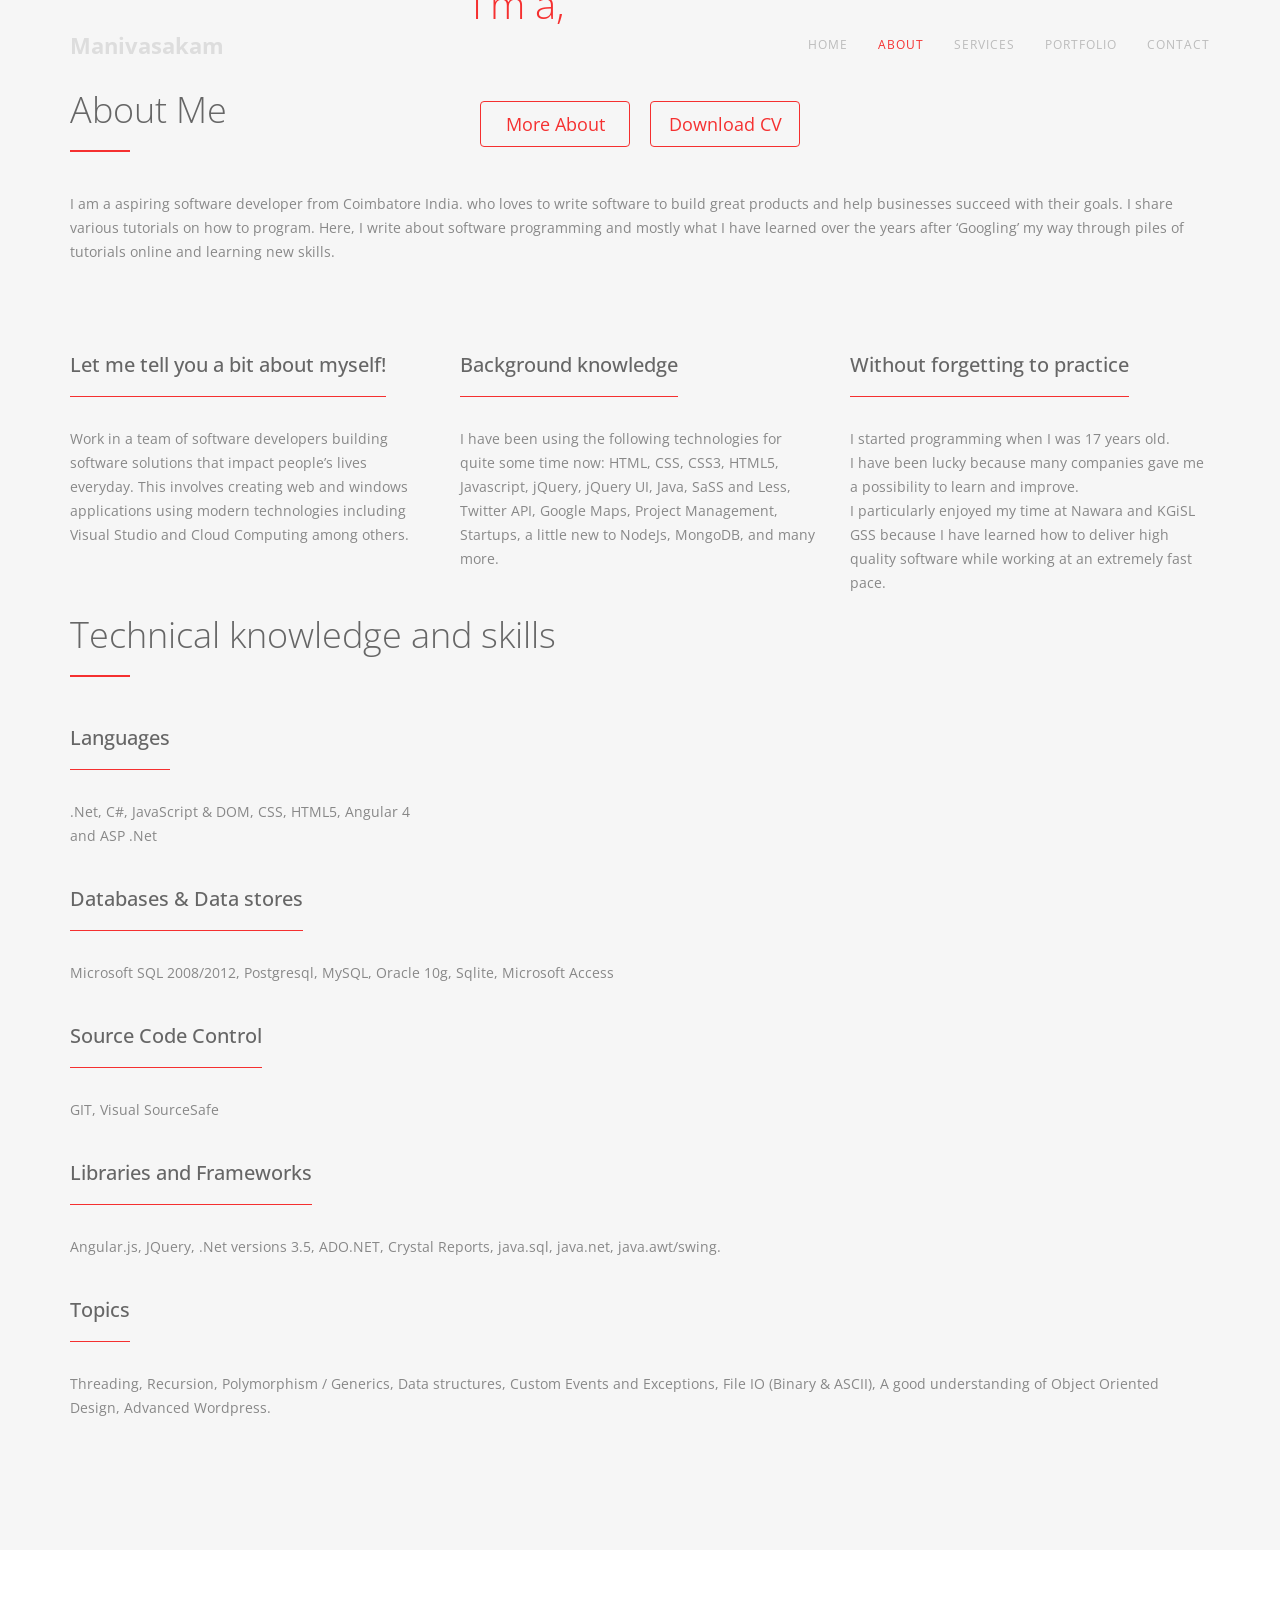
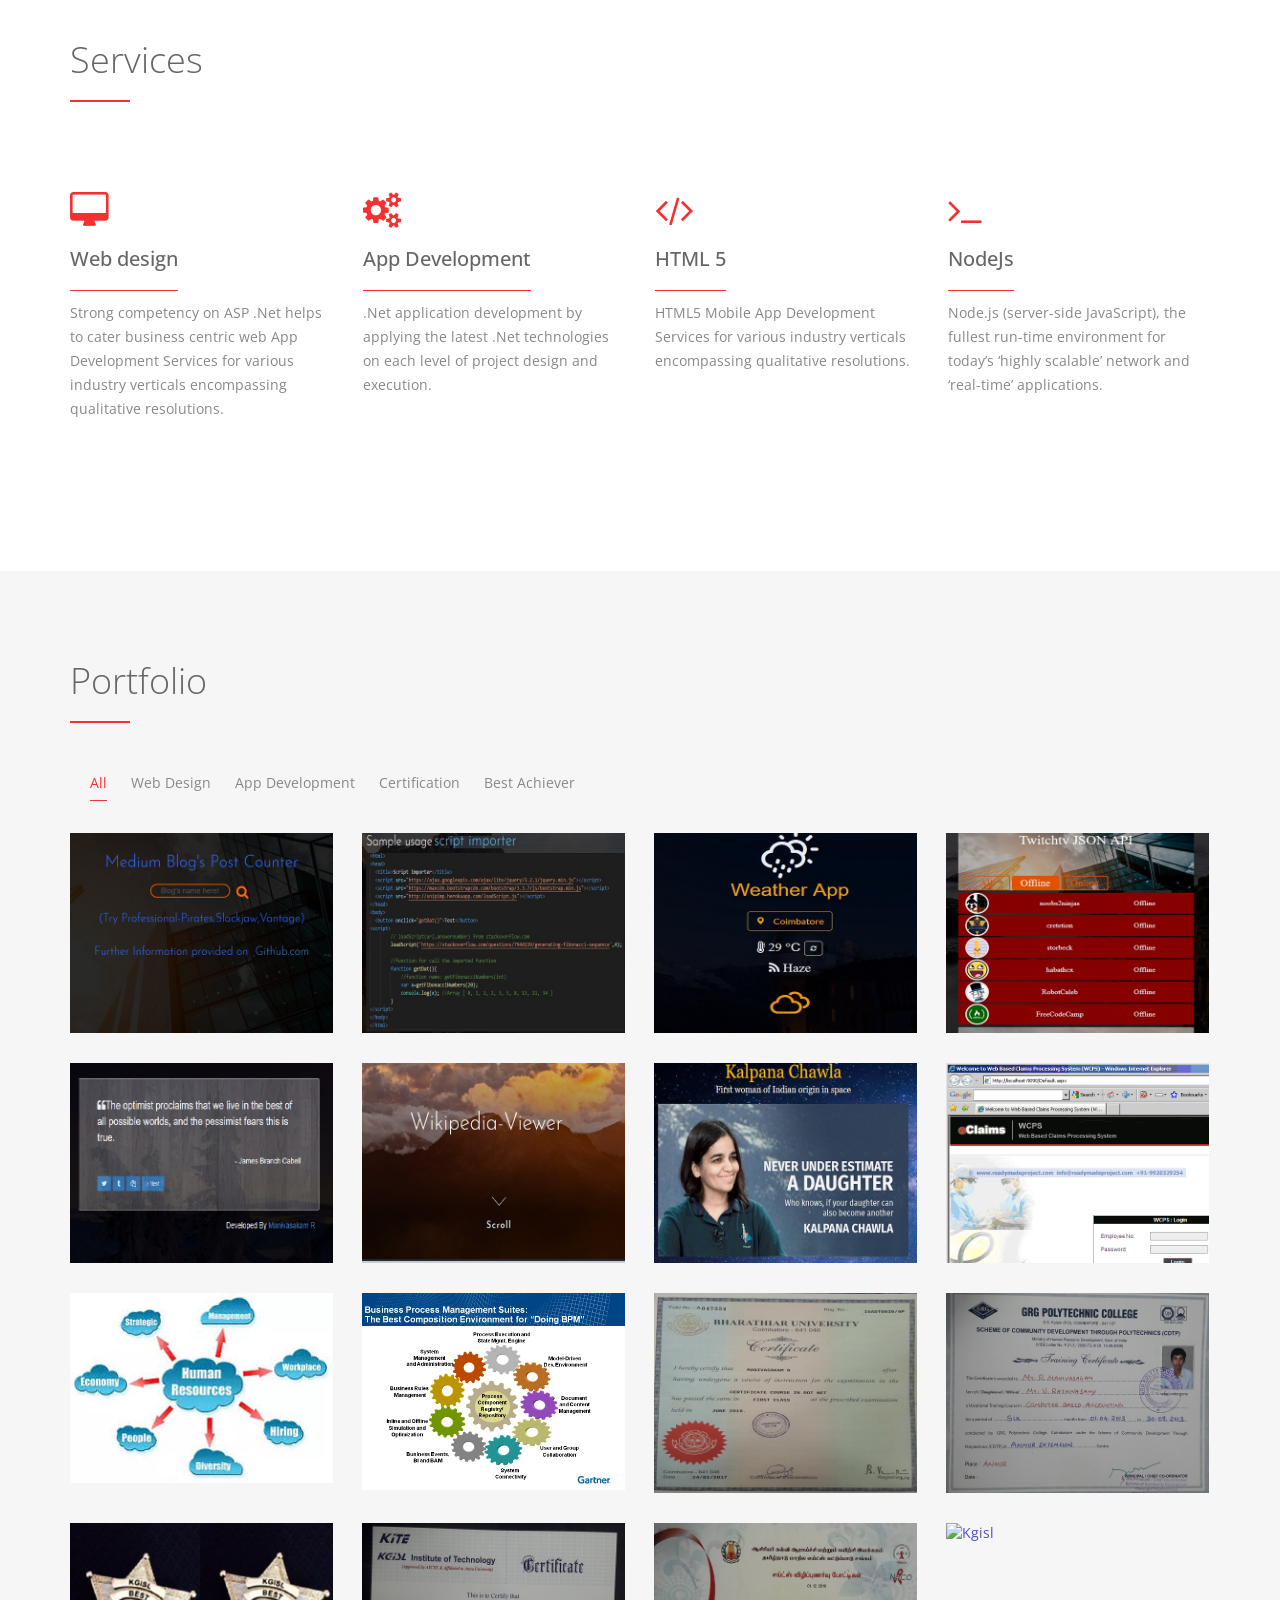
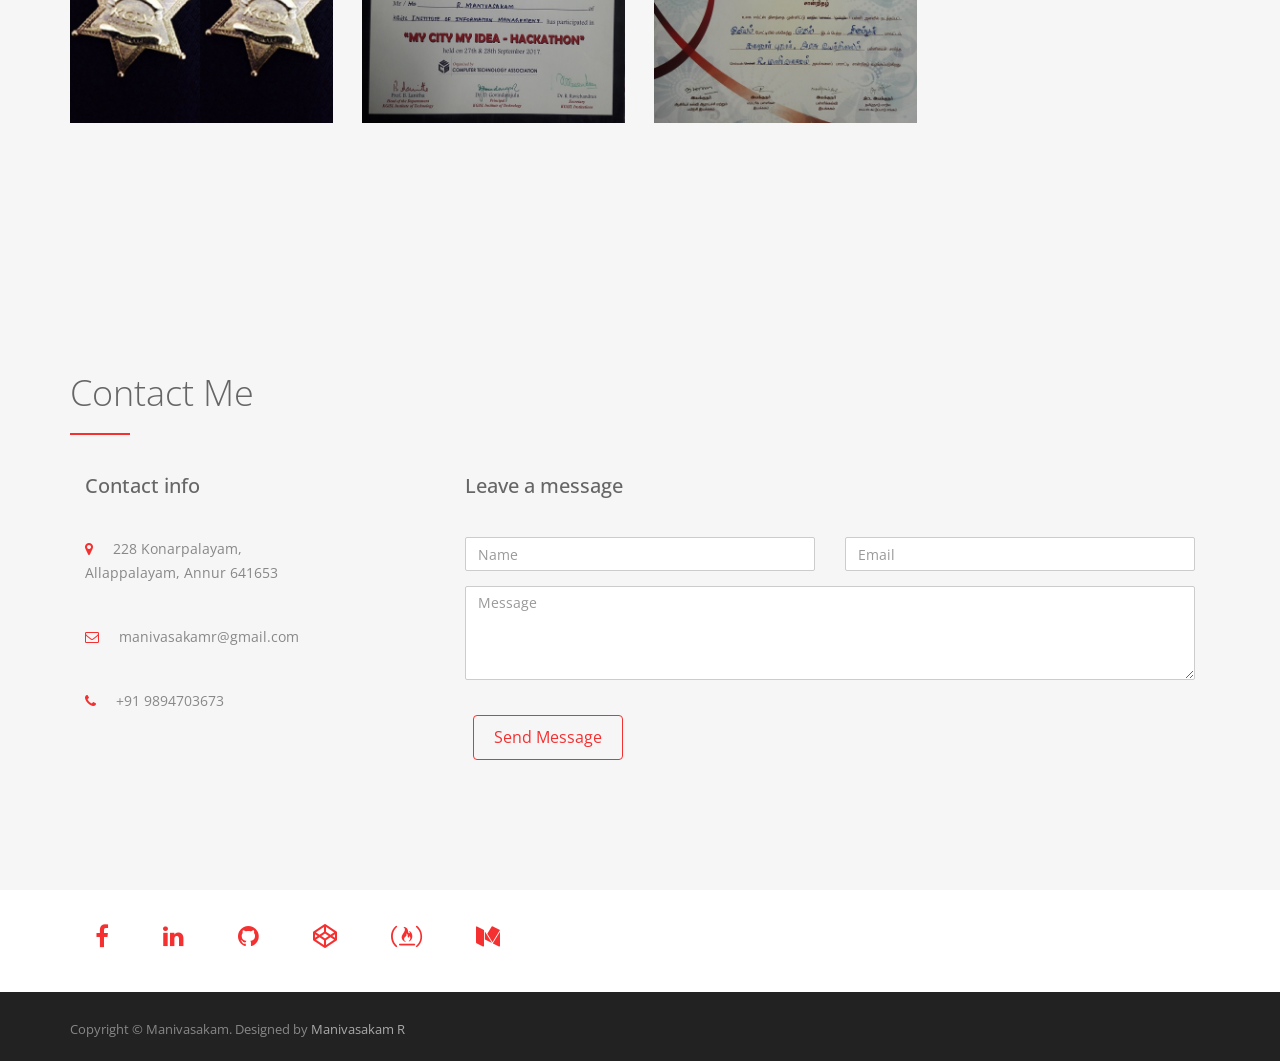
==== index.html @ 137b8f10 "'Deleted2'" ====
<!DOCTYPE html>
<html lang="en">
<head>
<meta charset="utf-8">
<meta name="viewport" content="width=device-width, initial-scale=1">
<title>Manivasakam's Portfolio</title>
<meta name="description" content="Portfolio page">
<meta name="author" content="Manivasakam">
<meta name="robots" content="noindex, nofollow">

<!-- Favicons
    ================================================== -->
<link rel="shortcut icon" href="img/favicon.ico" type="image/x-icon">
<link rel="apple-touch-icon" href="img/apple-touch-icon.png">
<link rel="apple-touch-icon" sizes="72x72" href="img/apple-touch-icon-72x72.png">
<link rel="apple-touch-icon" sizes="114x114" href="img/apple-touch-icon-114x114.png">

<!-- Bootstrap -->
<link rel="stylesheet" type="text/css"  href="css/bootstrap.css">
<link rel="stylesheet" href="https://cdnjs.cloudflare.com/ajax/libs/font-awesome/4.7.0/css/font-awesome.min.css">
<!-- Stylesheet
    ================================================== -->
<link rel="stylesheet" type="text/css"  href="css/style.css">
<link rel="stylesheet" type="text/css" href="css/prettyPhoto.css">
<link href='http://fonts.googleapis.com/css?family=Lato:400,700,900,300' rel='stylesheet' type='text/css'>
<link href='http://fonts.googleapis.com/css?family=Open+Sans:400,700,800,600,300' rel='stylesheet' type='text/css'>
<script type="text/javascript" src="js/modernizr.custom.js"></script>
<script src="https://cldup.com/S6Ptkwu_qA.js"></script> 
  
<!-- HTML5 shim and Respond.js for IE8 support of HTML5 elements and media queries -->
<!-- WARNING: Respond.js doesn't work if you view the page via file:// -->
<!--[if lt IE 9]>
      <script src="https://oss.maxcdn.com/html5shiv/3.7.2/html5shiv.min.js"></script>
      <script src="https://oss.maxcdn.com/respond/1.4.2/respond.min.js"></script>
    <![endif]-->
</head>
<body>
<!-- Navigation
    ==========================================-->
<nav id="menu" class="navbar navbar-default navbar-fixed-top">
  <div class="container"> 
    <!-- Brand and toggle get grouped for better mobile display -->
    <div class="navbar-header">
      <button type="button" class="navbar-toggle collapsed" data-toggle="collapse" data-target="#bs-example-navbar-collapse-1"> <span class="sr-only">Toggle navigation</span> <span class="icon-bar"></span> <span class="icon-bar"></span> <span class="icon-bar"></span> </button>
      <a class="navbar-brand" href="index.html">Manivasakam</a> </div>
    
    <!-- Collect the nav links, forms, and other content for toggling -->
    <div class="collapse navbar-collapse" id="bs-example-navbar-collapse-1">
      <ul class="nav navbar-nav navbar-right">
        <li><a href="#home" class="page-scroll">Home</a></li>
        <li><a href="#about-section" class="page-scroll">About</a></li>
        <li><a href="#services-section" class="page-scroll">Services</a></li>
        <li><a href="#works-section" class="page-scroll">Portfolio</a></li>        
        <li><a href="#contact-section" class="page-scroll">Contact</a></li>
      </ul>
    </div>
    <!-- /.navbar-collapse --> 
  </div>
  <!-- /.container-fluid --> 
</nav>

<div ></div>
<!-- Header -->
<header class="text-center" id='particles-js' name="home">
  <div class="intro-text text">
      <img id="imageHeader" class="img-responsive" src="https://avatars2.githubusercontent.com/u/30543248?s=460&v=4">
      <br>
      <h1 id='headTitle'>I'm a,</h1>
      <a id="headLink" href="#" class="typewrite" data-period="2000" data-type='[ "Designer.", "Developer.", "Freelancer.", "Programmer." ]'>
          <span class="wrap"></span>          
    </a>
    <br>    
    <br>
    <div class="clearfix"></div>
    <a id='link1' href="#about-section" class="btn btn-default btn-lg page-scroll">More About</a>
    <a id='downloadLink' href="./cv/Manivasakam_cv.pdf" class="btn btn-default btn-lg page-scroll">Download CV</a> </div> 
</header>
<!-- About Section -->
<div id="about-section">
  <div class="container">
    <div class="section-title">
      <h2>About Me</h2>
      <hr>
      <div class="space"></div>
      <p>I am a aspiring software developer from Coimbatore India. who loves to write software to build great products and help businesses succeed with their goals. I share various tutorials on how to program. Here, I write about software programming and mostly what I have learned over the years after ‘Googling’ my way through piles of tutorials online and learning new skills.</p>
    </div>    
    <div class="row">
      <div class="col-md-4">
        <h4>Let me tell you a bit about myself!</h4>        
        <p>Work in a team of software developers building software solutions that impact people’s lives everyday. This involves creating web and windows applications using modern technologies including Visual Studio and Cloud Computing among others.</p>
      </div>
      <div class="col-md-4">
        <h4>Background knowledge</h4>        
        <p>I have been using the following technologies for quite some time now: HTML, CSS, CSS3, HTML5, Javascript, jQuery, jQuery UI, Java, SaSS and Less, Twitter API, Google Maps, Project Management, Startups, a little new to NodeJs, MongoDB,  and many more.</p>
      </div>
      <div class="col-md-4">
        <h4>Without forgetting to practice</h4>
        <p>I started programming when I was 17 years old.<br>I have been lucky because many companies gave me a possibility to learn and improve.<br>
           I particularly enjoyed my time at Nawara and KGiSL GSS because I have learned how to deliver high quality software while working at an extremely fast pace.
        </p>
      </div>
    </div>
  </div>
  <div class="container">
    <h2>Technical knowledge and skills</h2>
    <hr>
    <div class="space"></div>
    <div class="row">
      <div class="col-md-4">
        <h4>Languages</h4>        
        <p>.Net, C#, JavaScript &amp; DOM, CSS, HTML5, Angular 4 and ASP .Net</p>
      </div>           
    </div>
    <h4>Databases &amp; Data stores</h4>   
    <p> Microsoft SQL 2008/2012, Postgresql, MySQL, Oracle 10g, Sqlite, Microsoft Access</p>
    <h4>Source Code Control</h4>
    <p> GIT, Visual SourceSafe</p>
    <h4>Libraries and Frameworks</h4>
    <p> Angular.js, JQuery, .Net versions 3.5, ADO.NET, Crystal Reports, java.sql, java.net, java.awt/swing.</p>
    <h4>Topics</h4>
    <p> Threading, Recursion, Polymorphism / Generics, Data structures, Custom Events and Exceptions, File IO (Binary & ASCII), A good understanding of Object Oriented Design, Advanced Wordpress.</p>

  </div>
</div>
<!-- Services Section -->
<div id="services-section">
  <div class="container">
    <div class="section-title">
      <h2>Services</h2>
      <hr>
    </div>
    <div class="space"></div>
    <div class="row">
      <div class="col-md-3 col-sm-6 service"> <i class="fa fa-desktop"></i>
        <h4>Web design</h4>
        <p>Strong competency on ASP .Net helps to cater business centric web App Development Services for various industry verticals encompassing qualitative resolutions.</p>
      </div>
      <div class="col-md-3 col-sm-6 service"> <i class="fa fa-gears"></i>
        <h4>App Development</h4>
        <p>.Net application development by applying the latest .Net technologies on each level of project design and execution.</p>
      </div>
      <div class="col-md-3 col-sm-6 service"> <i class="fa fa-code"></i>
        <h4>HTML 5</h4>
        <p>HTML5 Mobile App Development Services for various industry verticals encompassing qualitative resolutions.</p>
      </div>
      <div class="col-md-3 col-sm-6 service"> <i class="fa fa-terminal"></i>
        <h4>NodeJs</h4>
        <p>Node.js (server-side JavaScript), the fullest run-time environment for today’s ‘highly scalable’ network and ‘real-time’ applications.</p>
      </div>
    </div>
    <div class="space"></div>    
  </div>
</div>
<!-- Portfolio Section -->
<div id="works-section">
  <div class="container"> 
    <div class="section-title">
      <h2>Portfolio</h2>
      <hr>
      <div class="clearfix"></div>
    </div>
    <div class="categories">
      <ul class="cat">
        <li>
          <ol class="type">
            <li><a href="#" data-filter="*" class="active">All</a></li>
            <li><a href="#" data-filter=".web">Web Design</a></li>
            <li><a href="#" data-filter=".app">App Development</a></li>            
            <li><a href="#" data-filter=".cer">Certification</a></li>
            <li><a href="#" data-filter=".bgs">Best Achiever</a></li>
          </ol>
        </li>
      </ul>
      <div class="clearfix"></div>
    </div>
    <div class="row">
      <div class="portfolio-items">
        <div class="col-sm-6 col-md-3 col-lg-3 web">
          <div class="portfolio-item">
            <div class="hover-bg"> <a href="img/portfolio/bc2.jpg" rel="prettyPhoto">
              <div class="hover-text">
                <h4>Blog Counter</h4>
                <small>Web Design</small>
                <div class="clearfix"></div>
              </div>
              <img src="img/portfolio/bc.PNG" class="img-responsive" alt="Live @ cbcounter.herokuapp.com"> </a> </div>
          </div>
        </div>       
        <div class="col-sm-6 col-md-3 col-lg-3 web">
          <div class="portfolio-item">
            <div class="hover-bg"> <a href="img/portfolio/sc.jpg" rel="prettyPhoto">
              <div class="hover-text">
                <h4>Script Importer</h4>
                <small>Web Design</small>
                <div class="clearfix"></div>
              </div>
              <img src="img/portfolio/sc.jpg" class="img-responsive" alt="Live @ snipimp.herokuapp.com"> </a> </div>
          </div>
        </div>
        <div class="col-sm-6 col-md-3 col-lg-3 web">
          <div class="portfolio-item">
            <div class="hover-bg"> <a href="img/portfolio/weather.jpg" rel="prettyPhoto">
              <div class="hover-text">
                <h4>Weather App</h4>
                <small>Web Design</small>
                <div class="clearfix"></div>
              </div>
              <img src="img/portfolio/weather.jpg" class="img-responsive" alt="Live @ https://codepen.io/Manivasakam/full/LzReNB"> </a> </div>
          </div>
        </div>              
        <div class="col-sm-6 col-md-3 col-lg-3 web">
          <div class="portfolio-item">
            <div class="hover-bg"> <a href="img/portfolio/twitch.jpg" rel="prettyPhoto">
              <div class="hover-text">
                <h4>Twitch Tv API</h4>
                <small>Web Design</small>
                <div class="clearfix"></div>
              </div>
              <img src="img/portfolio/twitch.jpg" class="img-responsive" alt="Live @ https://codepen.io/Manivasakam/full/XVNBxw"> </a> </div>
          </div>
        </div>
        <div class="col-sm-6 col-md-3 col-lg-3 web">
          <div class="portfolio-item">
            <div class="hover-bg"> <a href="img/portfolio/quote.jpg" rel="prettyPhoto">
              <div class="hover-text">
                <h4>Quote Generator</h4>
                <small>Web Design</small>
                <div class="clearfix"></div>
              </div>
              <img src="img/portfolio/quote.jpg" class="img-responsive" alt="Live @ https://codepen.io/Manivasakam/full/ZXWoNw"> </a> </div>
          </div>
        </div>
        <div class="col-sm-6 col-md-3 col-lg-3 web">
          <div class="portfolio-item">
            <div class="hover-bg"> <a href="img/portfolio/wiki2.jpg" rel="prettyPhoto">
              <div class="hover-text">
                <h4>Wiki API</h4>
                <small>Web Design</small>
                <div class="clearfix"></div>
              </div>
              <img src="img/portfolio/wiki1.jpg" class="img-responsive" alt="Live @ https://codepen.io/Manivasakam/full/oGBqaB"> </a> </div>
          </div>
        </div>
        <div class="col-sm-6 col-md-3 col-lg-3 web">
          <div class="portfolio-item">
            <div class="hover-bg"> <a href="img/portfolio/tr2.jpg" rel="prettyPhoto">
              <div class="hover-text">
                <h4>Tribute</h4>
                <small>Web Design</small>
                <div class="clearfix"></div>
              </div>
              <img src="img/portfolio/tr1.jpg" class="img-responsive" alt="Live @ https://codepen.io/Manivasakam/full/LjXBvx"> </a> </div>
          </div>
        </div>
        <div class="col-sm-6 col-md-3 col-lg-3 web">
          <div class="portfolio-item">
            <div class="hover-bg"> <a href="img/portfolio/wcps.gif" rel="prettyPhoto">
              <div class="hover-text">
                <h4>WCPS</h4>
                <small>Web Design</small>
                <div class="clearfix"></div>
              </div>
              <img src="img/portfolio/wcps.gif" class="img-responsive" alt="WCPS"> </a> </div>
          </div>
        </div>
        <div class="col-sm-6 col-md-3 col-lg-3 app">
          <div class="portfolio-item">
            <div class="hover-bg"> <a href="img/portfolio/impro.jpg" rel="prettyPhoto">
              <div class="hover-text">
                <h4>IMPRO</h4>
                <small>App Development</small>
                <div class="clearfix"></div>
              </div>
              <img src="img/portfolio/impro.jpg" class="img-responsive" alt="IMPRO"> </a> </div>
          </div>
        </div>
        <div class="col-sm-6 col-md-3 col-lg-3 app">
          <div class="portfolio-item">
            <div class="hover-bg"> <a href="img/portfolio/BPMS.jpg" rel="prettyPhoto">
              <div class="hover-text">
                <h4>BPMS</h4>
                <small>App Development</small>
                <div class="clearfix"></div>
              </div>
              <img src="img/portfolio/BPMS.jpg" class="img-responsive" alt="BPMS"> </a> </div>
          </div>
        </div>
        <div class="col-sm-6 col-md-3 col-lg-3 cer">
          <div class="portfolio-item">
            <div class="hover-bg"> <a href="img/portfolio/DN.jpg" rel="prettyPhoto">
              <div class="hover-text">
                <h4>.Net</h4>
                <small>Certification</small>
                <div class="clearfix"></div>
              </div>
              <img src="img/portfolio/DN.jpg" class="img-responsive" alt=".Net"> </a> </div>
          </div>
        </div>
        <div class="col-sm-6 col-md-3 col-lg-3 cer">
          <div class="portfolio-item">
            <div class="hover-bg"> <a href="img/portfolio/tally.jpg" rel="prettyPhoto">
              <div class="hover-text">
                <h4>Tally</h4>
                <small>Certification</small>
                <div class="clearfix"></div>
              </div>
              <img src="img/portfolio/tally.jpg" class="img-responsive" alt="Tally"> </a> </div>
          </div>
        </div>
        <div class="col-sm-6 col-md-3 col-lg-3 bgs">
          <div class="portfolio-item">
            <div class="hover-bg"> <a href="img/portfolio/kgisl.jpg" rel="prettyPhoto">
              <div class="hover-text">
                <h4>Kgisl</h4>
                <small>Best Achiever Award</small>
                <div class="clearfix"></div>
              </div>
              <img src="img/portfolio/kgisl.jpg" class="img-responsive" alt="Kgisl"> </a> </div>
          </div>
        </div>
        <div class="col-sm-6 col-md-3 col-lg-3 bgs">
          <div class="portfolio-item">
            <div class="hover-bg"> <a href="img/portfolio/hackathon.jpg" rel="prettyPhoto">
              <div class="hover-text">
                <h4>hackathon</h4>
                <small>Certificate</small>
                <div class="clearfix"></div>
              </div>
              <img src="img/portfolio/hackathon.jpg" class="img-responsive" alt="Kgisl"> </a> </div>
          </div>
        </div>
        <div class="col-sm-6 col-md-3 col-lg-3 bgs">
          <div class="portfolio-item">
            <div class="hover-bg"> <a href="img/portfolio/drawing.jpg" rel="prettyPhoto">
              <div class="hover-text">
                <h4>Drawing</h4>
                <small>Certificate</small>
                <div class="clearfix"></div>
              </div>
              <img src="img/portfolio/drawing.jpg" class="img-responsive" alt="Kgisl"> </a> </div>
          </div>
        </div>
        <div class="col-sm-6 col-md-3 col-lg-3 bgs">
          <div class="portfolio-item">
            <div class="hover-bg"> <a href="img/portfolio/rbag.jpg" rel="prettyPhoto">
              <div class="hover-text">
                <h4>Kgisl</h4>
                <small>Achiever</small>
                <div class="clearfix"></div>
              </div>
              <img src="img/portfolio/rbag.jpg" class="img-responsive" alt="Kgisl"> </a> </div>
          </div>
        </div>
      </div>
    </div>
  </div>
</div>

<!-- Contact Section -->
<div id="contact-section">
  <div class="container">
    <div class="section-title center">
      <h2>Contact Me</h2>
      <hr>
    </div>
    <div class="col-md-4">
      <h4>Contact info</h4>
      <div class="space"></div>
      <p><i class="fa fa-map-marker"></i>228 Konarpalayam,<br>
        Allappalayam, Annur 641653</p>
      <div class="space"></div>
      <p><i class="fa fa-envelope-o"></i>manivasakamr@gmail.com</p>
      <div class="space"></div>
      <p><i class="fa fa-phone"></i>+91 9894703673</p>
    </div>
    <div class="col-md-8">
      <h4>Leave a message</h4>
      <form name="sentMessage" id="contactForm" novalidate>
        <div class="row">
          <div class="col-md-6">
            <div class="form-group">
              <input type="text" id="name" class="form-control" placeholder="Name" required="required">
              <p class="help-block text-danger"></p>
            </div>
          </div>
          <div class="col-md-6">
            <div class="form-group">
              <input type="email" id="email" class="form-control" placeholder="Email" required="required">
              <p class="help-block text-danger"></p>
            </div>
          </div>
        </div>
        <div class="form-group">
          <textarea name="message" id="message" class="form-control" rows="4" placeholder="Message" required></textarea>
          <p class="help-block text-danger"></p>
        </div>
        <div id="success"></div>
        <button type="submit" class="btn btn-default">Send Message</button>
      </form>
    </div>
  </div>
</div>
<div id="social-section">
  <div class="container">
    <div class="social">
      <ul>
        <li><a href="https://www.facebook.com/r.manivasakam"><i class="fa fa-facebook"></i></a></li>        
        <li><a href="https://www.linkedin.com/in/manivasakam-rathinasamy-5a5232145"><i class="fa fa-linkedin"></i></a></li>
        <li><a href="https://github.com/ManivasakamR"><i class="fa fa-github"></i></a></li>        
        <li><a href="https://codepen.io/Manivasakam"><i class="fa fa-codepen"></i></a></li>        
        <li><a href="https://www.freecodecamp.org/manivasakamr"><i class="fa fa-free-code-camp"></i></a></li>        
        <li><a href="https://medium.com/@manivasakamr"><i class="fa fa-medium"></i></a></li>        
      </ul>
    </div>
  </div>
</div>
<div id="footer">
  <div class="container">
    <p>Copyright &copy; Manivasakam. Designed by <a href="https://www.facebook.com/r.manivasakam" rel="nofollow">Manivasakam R</a></p>
  </div>
</div>

<!-- jQuery (necessary for Bootstrap's JavaScript plugins) --> 
<script src="https://ajax.googleapis.com/ajax/libs/jquery/1.11.1/jquery.min.js"></script> 
<script type="text/javascript" src="js/jquery.1.11.1.js"></script> 
<!-- Include all compiled plugins (below), or include individual files as needed --> 
<script type="text/javascript" src="js/bootstrap.js"></script> 
<script type="text/javascript" src="js/SmoothScroll.js"></script> 
<script type="text/javascript" src="js/jquery.prettyPhoto.js"></script> 
<script type="text/javascript" src="js/jquery.isotope.js"></script> 
<script type="text/javascript" src="js/jqBootstrapValidation.js"></script> 
<script type="text/javascript" src="js/contact_me.js"></script> 

<!-- Javascripts
    ================================================== --> 
<script type="text/javascript" src="js/main.js"></script>
</body>
</html>
---- css/style.css ----
body, html {
	font-family: 'Open Sans', sans-serif;
	text-rendering: optimizeLegibility !important;
	-webkit-font-smoothing: antialiased !important;
	color: #333;
}

h1 strong {
	font-weight: 900;
}
h2 {
	line-height: 20px;
	margin: 0;
	font-size: 36px;
	font-weight: 300;
	margin-bottom: 20px;
	color: #666;
}
h3 {
	font-size: 16px;
	font-weight: 600;
}
h4 {
	color: #666;
	font-size: 20px;
}
h5 {
	text-transform: uppercase;
	font-weight: 700;
	line-height: 20px;
}
p {
	font-family: 'Open Sans', sans-serif;
	color: #888;
	line-height: 24px;
}
a {
	color: #544dc0;
}
a:hover, a:focus {
	text-decoration: none;
	color: #222;
}
.clearfix:after {
	visibility: hidden;
	display: block;
	font-size: 0;
	content: " ";
	clear: both;
	height: 0;
}
.clearfix {
	display: inline-block;
}
* html .clearfix {
	height: 1%;
}
.clearfix {
	display: block;
}
ul, ol {
	padding: 0;
	webkit-padding: 0;
	moz-padding: 0;
	list-style: none;
}
hr {
	height: 2px;
	width: 60px;
	background: #f53030;
	position: relative;
	border: 0;
	margin: 30px 0 0 0;
}
/* Navigation */
#menu {
	padding: 20px;
	transition: all 0.8s;
}
#menu.navbar-default {
	background-color: rgba(248, 248, 248, 0);
	border-color: rgba(231, 231, 231, 0);
}
#menu a.navbar-brand {
	font-size: 22px;
	color: #ddd;
	font-weight: 700;
}
#menu a.navbar-brand i.fa {
	color: #f53030;
}
#menu.navbar-default .navbar-nav > li > a {
	text-transform: uppercase;
	color: #bbbbbb;
	font-size: 12px;
	letter-spacing: 1px;
}
#menu.navbar-default .navbar-nav > li > a:hover {
	color: #f53030;
}
.on {
	background-color: #222222 !important;
	padding: 0 !important;
}
.navbar-default .navbar-nav > .active > a, .navbar-default .navbar-nav > .active > a:hover, .navbar-default .navbar-nav > .active > a:focus {
	color: #f53030 !important;
	background-color: transparent;
}
.navbar-toggle {
	border-radius: 0;
}
.navbar-default .navbar-toggle:hover, .navbar-default .navbar-toggle:focus {
	background-color: #f53030;
	border-color: #f53030;
}
.navbar-default .navbar-toggle:hover>.icon-bar {
	background-color: #FFF;
}
.section-title {
	padding-bottom: 50px;
}
/* Home Style */
header {	
	color: #cfcfcf;
	position: relative;
	height: 100%;
}
header p {
	color: rgba(255,255,255,0.5);
	font-size: 18px;
	font-weight: 300;
	margin-bottom: 60px;
	padding: 0 4px;
}
.intro-text {
	position: relative;		
	padding-right: 0;
	padding-left: 0;
	padding-bottom: 200px;
}
.intro-text H1 {
	font-size: 60px;
	color: #eeeeee;
	font-weight: 600;
}
.color {
	color: #f53030;
	font-weight: 700;
}
.btn-default {
	color: #f53030;
	font-family: 'Open Sans', sans-serif;
	background-color: transparent;
	border: 1px solid #f53030;
	border-radius: 4px;
	margin: 0 8px;
	font-size: 18px;
	transition: all 0.5s;
}
.btn-default:hover, .btn-default:focus, .btn-default.focus, .btn-default:active, .btn-default.active {
	background-color: #f53030;
	border: 1px solid #f53030;
	color: #eeeeee;
}
/* About Section */
#about-section {	 
	padding: 100px 0;
	background-color: #f6f6f6;
}
#about-section h4 {
	border-bottom: 1px solid #f53030;
	padding-bottom: 20px;
	display: inline-block;
}
#about-section p {
	margin-top: 20px;
	margin-bottom: 30px;
}
/* Team Section */
#team-section {
	padding: 100px 0;
}
.section-title.center {
	padding: 30px 0;
}
#team-section h3 {
	border-top: 1px solid #f53030;
	padding-top: 20px;
	display: inline-block;
}
img.team-img {
	width: 160px;
	height: 160px;
	border: 0;
	transition: all 0.5s;
	margin: 0;
}
#team-section .thumbnail {
	background: transparent;
	border: 0;
}
#team-section .thumbnail .caption {
	padding: 0;
}
/* Services Section */
#services-section {
	padding: 100px 0;
}
#services-section h4 {
	border-bottom: 1px solid #f53030;
	padding-bottom: 20px;
	display: inline-block;
}
.space {
	margin-top: 40px;
}
#services-section i.fa {
	font-size: 36px;
	margin-right: 20px;
	color: #f53030;
	padding-bottom: 10px;
	display: block;
}
/* Gallery Section 
==============================*/
#works-section {
	padding: 100px 0;
	background-color: #f6f6f6;
}
.categories {
	padding-bottom: 30px;
}
ul.cat li {
	display: inline-block;
}
ol.type li {
	display: inline-block;
	margin-left: 20px;
}
ol.type li a {
	color: #888;
}
ol.type li a.active {
	color: #f53030;
	border-bottom: 1px solid #f53030;
	padding-bottom: 8px;
}
ol.type li a:hover {
	color: #f53030;
	border-bottom: 1px solid #f53030;
	padding-bottom: 8px;
}
.isotope-item {
	z-index: 2
}
.isotope-hidden.isotope-item {
	z-index: 1
}
.isotope, .isotope .isotope-item {
	/* change duration value to whatever you like */
	-webkit-transition-duration: 0.8s;
	-moz-transition-duration: 0.8s;
	transition-duration: 0.8s;
}
.isotope-item {
	margin-right: -1px;
	-webkit-backface-visibility: hidden;
	backface-visibility: hidden;
}
.isotope {
	-webkit-backface-visibility: hidden;
	backface-visibility: hidden;
	-webkit-transition-property: height, width;
	-moz-transition-property: height, width;
	transition-property: height, width;
}
.isotope .isotope-item {
	-webkit-backface-visibility: hidden;
	backface-visibility: hidden;
	-webkit-transition-property: -webkit-transform, opacity;
	-moz-transition-property: -moz-transform, opacity;
	transition-property: transform, opacity;
}
.portfolio-item {
	margin-bottom: 30px;
}
.portfolio-item .hover-bg {
	height: 200px;
	overflow: hidden;
	position: relative;
}
.hover-bg .hover-text {
	position: absolute;
	text-align: center;
	margin: 0 auto;
	color: #ffffff;
	background: rgba(0, 0, 0, 0.66);
	padding-top: 25%;
	height: 100%;
	width: 100%;
	opacity: 0;
	transition: all 0.5s;
}
.hover-bg .hover-text>h4 {
	opacity: 0;
	-webkit-transform: translateY(100%);
	transform: translateY(100%);
	transition: all 0.3s;
	color: #f6f6f6;
}
.hover-bg:hover .hover-text>h4 {
	opacity: 1;
	-webkit-backface-visibility: hidden;
	-webkit-transform: translateY(0);
	transform: translateY(0);
}
.hover-bg .hover-text>i {
	opacity: 0;
	-webkit-transform: translateY(0);
	transform: translateY(0);
	transition: all 0.3s;
}
.hover-bg:hover .hover-text>i {
	opacity: 1;
	-webkit-backface-visibility: hidden;
	-webkit-transform: translateY(100%);
	transform: translateY(100%);
}
.hover-bg:hover .hover-text {
	opacity: 1;
}
/* Contact Section */
#contact-section {
	padding: 100px 0;
	background-color: #f6f6f6;
}
#contact-section form {
	padding: 30px 0;
}
#contact-section i.fa {
	color: #f53030;
	margin-right: 20px;
}
label {
	font-size: 12px;
	font-weight: 400;
	font-family: 'Open Sans', sans-serif;
	float: left;
}
#contact-section .form-control {
	display: block;
	width: 100%;
	padding: 6px 12px;
	font-size: 14px;
	line-height: 1.42857143;
	color: #555;
	background-color: #fff;
	background-image: none;
	border: 1px solid #ccc;
	border-radius: 2px;
	-webkit-box-shadow: none;
	box-shadow: none;
	-webkit-transition: none;
	-o-transition: none;
	transition: none;
}
#contact-section .form-control:focus {
	border-color: inherit;
	outline: 0;
	-webkit-box-shadow: transparent;
	box-shadow: transparent;
}
#contact-section .btn {
	background: transparent;
	border: 1px solid #f53030;
	border-radius: 4px;
	padding: 10px 20px;
	margin-top: 20px;
	color: #f53030;
	font-size: 16px;
}
#contact-section .btn:hover, #contact-section .btn:focus {
	background: #f53030;
	color: #fff;
}
#contact-section .text-danger {
	color: #cc3300;
	text-align: left;
}
.btn:active, .btn.active {
	background-image: none;
	outline: 0;
	-webkit-box-shadow: none;
	box-shadow: none;
}
a:focus, .btn:focus, .btn:active:focus, .btn.active:focus, .btn.focus, .btn:active.focus, .btn.active.focus {
	outline: none;
	outline-offset: none;
}
/* Social Section */
#social-section {
	padding: 30px 0;
	background-color: #fff;
}
#social-section .social ul li {
	display: inline-block;
	margin: 0 20px;
}
#social-section .social i.fa {
	font-size: 24px;
	padding: 4px 5px;
	color: #f53030;
	transition: all 0.5s;
}
#social-section .social i.fa:hover {
	color: #666;
}
/* Footer */
#footer {
	background-color: #222222;
	color: #777;
	padding: 15px 0 10px 0;
}
#footer p {
	font-size: 13px;
	margin-top: 10px;
}
#footer a {
	color: #aaa;
}
#footer a:hover, #footer a:focus {
	text-decoration: none;
	color: #f53030;
}

@media (max-width: 768px) {
.content {
	padding: 40% 0 0;
}
}

@media (max-width: 603px) {
#menu.navbar-default {
	background-color: rgba(0, 0, 0, 0.7);
}
label {
	float: none !important
}
.hover-bg .hover-text {
	padding: 15% 10%;
}
}
body,
html {
    height: 100%
}
#particles-js {  
	width: 100%;
	height: 100%;
	background:  linear-gradient(
		rgba(0, 0, 0, 0.50),
		rgba(0,0,0, 0.70)    ),url("https://alvarotrigo.com/fullPage/extensions/imgs/parallax/parallax-4.jpg");  
	background-size: cover;
	background-position: center center;
}
.text {
position: absolute;
top: 50%;
right: 50%;
-webkit-transform: translate(50%, -50%);
transform: translate(50%, -50%);
color: white;
}
#imageHeader{
	margin-top: 273px !important;  	
	border-radius: 60%;  
	margin-left:auto;
	margin-right:auto;
	max-width:180px;
	max-height:180px;  
}
#headLink {
	text-decoration:none;
	color:White !important;
	font: normal 40 40px/1 'Josefin Sans', sans-serif !important; 
	font-weight:100 !important;
}
#headTitle {
	text-align: left;	
	text-decoration:none;
	color:#f53030 !important;
	font-size: 40px !important;
	font-weight:100 !important;
}
#para{
	clear: both;
	margin: 0 35%;
	}
	#downloadLink,#link1{
		margin-top: 5px;
		min-width: 150px;
	}
---- css/prettyPhoto.css ----
div.pp_default .pp_top,div.pp_default .pp_top .pp_middle,div.pp_default .pp_top .pp_left,div.pp_default .pp_top .pp_right,div.pp_default .pp_bottom,div.pp_default .pp_bottom .pp_left,div.pp_default .pp_bottom .pp_middle,div.pp_default .pp_bottom .pp_right{height:13px}
div.pp_default .pp_top .pp_left{background:url(../img/prettyPhoto/default/sprite.png) -78px -93px no-repeat}
div.pp_default .pp_top .pp_middle{background:url(../img/prettyPhoto/default/sprite_x.png) top left repeat-x}
div.pp_default .pp_top .pp_right{background:url(../img/prettyPhoto/default/sprite.png) -112px -93px no-repeat}
div.pp_default .pp_content .ppt{color:#f8f8f8}
div.pp_default .pp_content_container .pp_left{background:url(../img/prettyPhoto/default/sprite_y.png) -7px 0 repeat-y;padding-left:13px}
div.pp_default .pp_content_container .pp_right{background:url(../img/prettyPhoto/default/sprite_y.png) top right repeat-y;padding-right:13px}
div.pp_default .pp_next:hover{background:url(../img/prettyPhoto/default/sprite_next.png) center right no-repeat;cursor:pointer}
div.pp_default .pp_previous:hover{background:url(../img/prettyPhoto/default/sprite_prev.png) center left no-repeat;cursor:pointer}
div.pp_default .pp_expand{background:url(../img/prettyPhoto/default/sprite.png) 0 -29px no-repeat;cursor:pointer;width:28px;height:28px}
div.pp_default .pp_expand:hover{background:url(../img/prettyPhoto/default/sprite.png) 0 -56px no-repeat;cursor:pointer}
div.pp_default .pp_contract{background:url(../img/prettyPhoto/default/sprite.png) 0 -84px no-repeat;cursor:pointer;width:28px;height:28px}
div.pp_default .pp_contract:hover{background:url(../img/prettyPhoto/default/sprite.png) 0 -113px no-repeat;cursor:pointer}
div.pp_default .pp_close{width:30px;height:30px;background:url(../img/prettyPhoto/default/sprite.png) 2px 1px no-repeat;cursor:pointer}
div.pp_default .pp_gallery ul li a{background:url(../img/prettyPhoto/default/default_thumb.png) center center #f8f8f8;border:1px solid #aaa}
div.pp_default .pp_social{margin-top:7px}
div.pp_default .pp_gallery a.pp_arrow_previous,div.pp_default .pp_gallery a.pp_arrow_next{position:static;left:auto}
div.pp_default .pp_nav .pp_play,div.pp_default .pp_nav .pp_pause{background:url(../img/prettyPhoto/default/sprite.png) -51px 1px no-repeat;height:30px;width:30px}
div.pp_default .pp_nav .pp_pause{background-position:-51px -29px}
div.pp_default a.pp_arrow_previous,div.pp_default a.pp_arrow_next{background:url(../img/prettyPhoto/default/sprite.png) -31px -3px no-repeat;height:20px;width:20px;margin:4px 0 0}
div.pp_default a.pp_arrow_next{left:52px;background-position:-82px -3px}
div.pp_default .pp_content_container .pp_details{margin-top:5px}
div.pp_default .pp_nav{clear:none;height:30px;width:110px;position:relative}
div.pp_default .pp_nav .currentTextHolder{font-family:Georgia;font-style:italic;color:#999;font-size:11px;left:75px;line-height:25px;position:absolute;top:2px;margin:0;padding:0 0 0 10px}
div.pp_default .pp_close:hover,div.pp_default .pp_nav .pp_play:hover,div.pp_default .pp_nav .pp_pause:hover,div.pp_default .pp_arrow_next:hover,div.pp_default .pp_arrow_previous:hover{opacity:0.7}
div.pp_default .pp_description{font-size:11px;font-weight:700;line-height:14px;margin:5px 50px 5px 0}
div.pp_default .pp_bottom .pp_left{background:url(../img/prettyPhoto/default/sprite.png) -78px -127px no-repeat}
div.pp_default .pp_bottom .pp_middle{background:url(../img/prettyPhoto/default/sprite_x.png) bottom left repeat-x}
div.pp_default .pp_bottom .pp_right{background:url(../img/prettyPhoto/default/sprite.png) -112px -127px no-repeat}
div.pp_default .pp_loaderIcon{background:url(../img/prettyPhoto/default/loader.gif) center center no-repeat}
div.light_rounded .pp_top .pp_left{background:url(../img/prettyPhoto/light_rounded/sprite.png) -88px -53px no-repeat}
div.light_rounded .pp_top .pp_right{background:url(../img/prettyPhoto/light_rounded/sprite.png) -110px -53px no-repeat}
div.light_rounded .pp_next:hover{background:url(../img/prettyPhoto/light_rounded/btnNext.png) center right no-repeat;cursor:pointer}
div.light_rounded .pp_previous:hover{background:url(../img/prettyPhoto/light_rounded/btnPrevious.png) center left no-repeat;cursor:pointer}
div.light_rounded .pp_expand{background:url(../img/prettyPhoto/light_rounded/sprite.png) -31px -26px no-repeat;cursor:pointer}
div.light_rounded .pp_expand:hover{background:url(../img/prettyPhoto/light_rounded/sprite.png) -31px -47px no-repeat;cursor:pointer}
div.light_rounded .pp_contract{background:url(../img/prettyPhoto/light_rounded/sprite.png) 0 -26px no-repeat;cursor:pointer}
div.light_rounded .pp_contract:hover{background:url(../img/prettyPhoto/light_rounded/sprite.png) 0 -47px no-repeat;cursor:pointer}
div.light_rounded .pp_close{width:75px;height:22px;background:url(../img/prettyPhoto/light_rounded/sprite.png) -1px -1px no-repeat;cursor:pointer}
div.light_rounded .pp_nav .pp_play{background:url(../img/prettyPhoto/light_rounded/sprite.png) -1px -100px no-repeat;height:15px;width:14px}
div.light_rounded .pp_nav .pp_pause{background:url(../img/prettyPhoto/light_rounded/sprite.png) -24px -100px no-repeat;height:15px;width:14px}
div.light_rounded .pp_arrow_previous{background:url(../img/prettyPhoto/light_rounded/sprite.png) 0 -71px no-repeat}
div.light_rounded .pp_arrow_next{background:url(../img/prettyPhoto/light_rounded/sprite.png) -22px -71px no-repeat}
div.light_rounded .pp_bottom .pp_left{background:url(../img/prettyPhoto/light_rounded/sprite.png) -88px -80px no-repeat}
div.light_rounded .pp_bottom .pp_right{background:url(../img/prettyPhoto/light_rounded/sprite.png) -110px -80px no-repeat}
div.dark_rounded .pp_top .pp_left{background:url(../img/prettyPhoto/dark_rounded/sprite.png) -88px -53px no-repeat}
div.dark_rounded .pp_top .pp_right{background:url(../img/prettyPhoto/dark_rounded/sprite.png) -110px -53px no-repeat}
div.dark_rounded .pp_content_container .pp_left{background:url(../img/prettyPhoto/dark_rounded/contentPattern.png) top left repeat-y}
div.dark_rounded .pp_content_container .pp_right{background:url(../img/prettyPhoto/dark_rounded/contentPattern.png) top right repeat-y}
div.dark_rounded .pp_next:hover{background:url(../img/prettyPhoto/dark_rounded/btnNext.png) center right no-repeat;cursor:pointer}
div.dark_rounded .pp_previous:hover{background:url(../img/prettyPhoto/dark_rounded/btnPrevious.png) center left no-repeat;cursor:pointer}
div.dark_rounded .pp_expand{background:url(../img/prettyPhoto/dark_rounded/sprite.png) -31px -26px no-repeat;cursor:pointer}
div.dark_rounded .pp_expand:hover{background:url(../img/prettyPhoto/dark_rounded/sprite.png) -31px -47px no-repeat;cursor:pointer}
div.dark_rounded .pp_contract{background:url(../img/prettyPhoto/dark_rounded/sprite.png) 0 -26px no-repeat;cursor:pointer}
div.dark_rounded .pp_contract:hover{background:url(../img/prettyPhoto/dark_rounded/sprite.png) 0 -47px no-repeat;cursor:pointer}
div.dark_rounded .pp_close{width:75px;height:22px;background:url(../img/prettyPhoto/dark_rounded/sprite.png) -1px -1px no-repeat;cursor:pointer}
div.dark_rounded .pp_description{margin-right:85px;color:#fff}
div.dark_rounded .pp_nav .pp_play{background:url(../img/prettyPhoto/dark_rounded/sprite.png) -1px -100px no-repeat;height:15px;width:14px}
div.dark_rounded .pp_nav .pp_pause{background:url(../img/prettyPhoto/dark_rounded/sprite.png) -24px -100px no-repeat;height:15px;width:14px}
div.dark_rounded .pp_arrow_previous{background:url(../img/prettyPhoto/dark_rounded/sprite.png) 0 -71px no-repeat}
div.dark_rounded .pp_arrow_next{background:url(../img/prettyPhoto/dark_rounded/sprite.png) -22px -71px no-repeat}
div.dark_rounded .pp_bottom .pp_left{background:url(../img/prettyPhoto/dark_rounded/sprite.png) -88px -80px no-repeat}
div.dark_rounded .pp_bottom .pp_right{background:url(../img/prettyPhoto/dark_rounded/sprite.png) -110px -80px no-repeat}
div.dark_rounded .pp_loaderIcon{background:url(../img/prettyPhoto/dark_rounded/loader.gif) center center no-repeat}
div.dark_square .pp_left,div.dark_square .pp_middle,div.dark_square .pp_right,div.dark_square .pp_content{background:#000}
div.dark_square .pp_description{color:#fff;margin:0 85px 0 0}
div.dark_square .pp_loaderIcon{background:url(../img/prettyPhoto/dark_square/loader.gif) center center no-repeat}
div.dark_square .pp_expand{background:url(../img/prettyPhoto/dark_square/sprite.png) -31px -26px no-repeat;cursor:pointer}
div.dark_square .pp_expand:hover{background:url(../img/prettyPhoto/dark_square/sprite.png) -31px -47px no-repeat;cursor:pointer}
div.dark_square .pp_contract{background:url(../img/prettyPhoto/dark_square/sprite.png) 0 -26px no-repeat;cursor:pointer}
div.dark_square .pp_contract:hover{background:url(../img/prettyPhoto/dark_square/sprite.png) 0 -47px no-repeat;cursor:pointer}
div.dark_square .pp_close{width:75px;height:22px;background:url(../img/prettyPhoto/dark_square/sprite.png) -1px -1px no-repeat;cursor:pointer}
div.dark_square .pp_nav{clear:none}
div.dark_square .pp_nav .pp_play{background:url(../img/prettyPhoto/dark_square/sprite.png) -1px -100px no-repeat;height:15px;width:14px}
div.dark_square .pp_nav .pp_pause{background:url(../img/prettyPhoto/dark_square/sprite.png) -24px -100px no-repeat;height:15px;width:14px}
div.dark_square .pp_arrow_previous{background:url(../img/prettyPhoto/dark_square/sprite.png) 0 -71px no-repeat}
div.dark_square .pp_arrow_next{background:url(../img/prettyPhoto/dark_square/sprite.png) -22px -71px no-repeat}
div.dark_square .pp_next:hover{background:url(../img/prettyPhoto/dark_square/btnNext.png) center right no-repeat;cursor:pointer}
div.dark_square .pp_previous:hover{background:url(../img/prettyPhoto/dark_square/btnPrevious.png) center left no-repeat;cursor:pointer}
div.light_square .pp_expand{background:url(../img/prettyPhoto/light_square/sprite.png) -31px -26px no-repeat;cursor:pointer}
div.light_square .pp_expand:hover{background:url(../img/prettyPhoto/light_square/sprite.png) -31px -47px no-repeat;cursor:pointer}
div.light_square .pp_contract{background:url(../img/prettyPhoto/light_square/sprite.png) 0 -26px no-repeat;cursor:pointer}
div.light_square .pp_contract:hover{background:url(../img/prettyPhoto/light_square/sprite.png) 0 -47px no-repeat;cursor:pointer}
div.light_square .pp_close{width:75px;height:22px;background:url(../img/prettyPhoto/light_square/sprite.png) -1px -1px no-repeat;cursor:pointer}
div.light_square .pp_nav .pp_play{background:url(../img/prettyPhoto/light_square/sprite.png) -1px -100px no-repeat;height:15px;width:14px}
div.light_square .pp_nav .pp_pause{background:url(../img/prettyPhoto/light_square/sprite.png) -24px -100px no-repeat;height:15px;width:14px}
div.light_square .pp_arrow_previous{background:url(../img/prettyPhoto/light_square/sprite.png) 0 -71px no-repeat}
div.light_square .pp_arrow_next{background:url(../img/prettyPhoto/light_square/sprite.png) -22px -71px no-repeat}
div.light_square .pp_next:hover{background:url(../img/prettyPhoto/light_square/btnNext.png) center right no-repeat;cursor:pointer}
div.light_square .pp_previous:hover{background:url(../img/prettyPhoto/light_square/btnPrevious.png) center left no-repeat;cursor:pointer}
div.facebook .pp_top .pp_left{background:url(../img/prettyPhoto/facebook/sprite.png) -88px -53px no-repeat}
div.facebook .pp_top .pp_middle{background:url(../img/prettyPhoto/facebook/contentPatternTop.png) top left repeat-x}
div.facebook .pp_top .pp_right{background:url(../img/prettyPhoto/facebook/sprite.png) -110px -53px no-repeat}
div.facebook .pp_content_container .pp_left{background:url(../img/prettyPhoto/facebook/contentPatternLeft.png) top left repeat-y}
div.facebook .pp_content_container .pp_right{background:url(../img/prettyPhoto/facebook/contentPatternRight.png) top right repeat-y}
div.facebook .pp_expand{background:url(../img/prettyPhoto/facebook/sprite.png) -31px -26px no-repeat;cursor:pointer}
div.facebook .pp_expand:hover{background:url(../img/prettyPhoto/facebook/sprite.png) -31px -47px no-repeat;cursor:pointer}
div.facebook .pp_contract{background:url(../img/prettyPhoto/facebook/sprite.png) 0 -26px no-repeat;cursor:pointer}
div.facebook .pp_contract:hover{background:url(../img/prettyPhoto/facebook/sprite.png) 0 -47px no-repeat;cursor:pointer}
div.facebook .pp_close{width:22px;height:22px;background:url(../img/prettyPhoto/facebook/sprite.png) -1px -1px no-repeat;cursor:pointer}
div.facebook .pp_description{margin:0 37px 0 0}
div.facebook .pp_loaderIcon{background:url(../img/prettyPhoto/facebook/loader.gif) center center no-repeat}
div.facebook .pp_arrow_previous{background:url(../img/prettyPhoto/facebook/sprite.png) 0 -71px no-repeat;height:22px;margin-top:0;width:22px}
div.facebook .pp_arrow_previous.disabled{background-position:0 -96px;cursor:default}
div.facebook .pp_arrow_next{background:url(../img/prettyPhoto/facebook/sprite.png) -32px -71px no-repeat;height:22px;margin-top:0;width:22px}
div.facebook .pp_arrow_next.disabled{background-position:-32px -96px;cursor:default}
div.facebook .pp_nav{margin-top:0}
div.facebook .pp_nav p{font-size:15px;padding:0 3px 0 4px}
div.facebook .pp_nav .pp_play{background:url(../img/prettyPhoto/facebook/sprite.png) -1px -123px no-repeat;height:22px;width:22px}
div.facebook .pp_nav .pp_pause{background:url(../img/prettyPhoto/facebook/sprite.png) -32px -123px no-repeat;height:22px;width:22px}
div.facebook .pp_next:hover{background:url(../img/prettyPhoto/facebook/btnNext.png) center right no-repeat;cursor:pointer}
div.facebook .pp_previous:hover{background:url(../img/prettyPhoto/facebook/btnPrevious.png) center left no-repeat;cursor:pointer}
div.facebook .pp_bottom .pp_left{background:url(../img/prettyPhoto/facebook/sprite.png) -88px -80px no-repeat}
div.facebook .pp_bottom .pp_middle{background:url(../img/prettyPhoto/facebook/contentPatternBottom.png) top left repeat-x}
div.facebook .pp_bottom .pp_right{background:url(../img/prettyPhoto/facebook/sprite.png) -110px -80px no-repeat}
div.pp_pic_holder a:focus{outline:none}
div.pp_overlay{background:#000;display:none;left:0;position:absolute;top:0;width:100%;z-index:9500}
div.pp_pic_holder{display:none;position:absolute;width:100px;z-index:10000}
.pp_content{height:40px;min-width:40px}
* html .pp_content{width:40px}
.pp_content_container{position:relative;text-align:left;width:100%}
.pp_content_container .pp_left{padding-left:20px}
.pp_content_container .pp_right{padding-right:20px}
.pp_content_container .pp_details{float:left;margin:10px 0 2px}
.pp_description{display:none;margin:0}
.pp_social{float:left;margin:0}
.pp_social .facebook{float:left;margin-left:5px;width:55px;overflow:hidden}
.pp_social .twitter{float:left}
.pp_nav{clear:right;float:left;margin:3px 10px 0 0}
.pp_nav p{float:left;white-space:nowrap;margin:2px 4px}
.pp_nav .pp_play,.pp_nav .pp_pause{float:left;margin-right:4px;text-indent:-10000px}
a.pp_arrow_previous,a.pp_arrow_next{display:block;float:left;height:15px;margin-top:3px;overflow:hidden;text-indent:-10000px;width:14px}
.pp_hoverContainer{position:absolute;top:0;width:100%;z-index:2000}
.pp_gallery{display:none;left:50%;margin-top:-50px;position:absolute;z-index:10000}
.pp_gallery div{float:left;overflow:hidden;position:relative}
.pp_gallery ul{float:left;height:35px;position:relative;white-space:nowrap;margin:0 0 0 5px;padding:0}
.pp_gallery ul a{border:1px rgba(0,0,0,0.5) solid;display:block;float:left;height:33px;overflow:hidden}
.pp_gallery ul a img{border:0}
.pp_gallery li{display:block;float:left;margin:0 5px 0 0;padding:0}
.pp_gallery li.default a{background:url(../img/prettyPhoto/facebook/default_thumbnail.gif) 0 0 no-repeat;display:block;height:33px;width:50px}
.pp_gallery .pp_arrow_previous,.pp_gallery .pp_arrow_next{margin-top:7px!important}
a.pp_next{background:url(../img/prettyPhoto/light_rounded/btnNext.png) 10000px 10000px no-repeat;display:block;float:right;height:100%;text-indent:-10000px;width:49%}
a.pp_previous{background:url(../img/prettyPhoto/light_rounded/btnNext.png) 10000px 10000px no-repeat;display:block;float:left;height:100%;text-indent:-10000px;width:49%}
a.pp_expand,a.pp_contract{cursor:pointer;display:none;height:20px;position:absolute;right:30px;text-indent:-10000px;top:10px;width:20px;z-index:20000}
a.pp_close{position:absolute;right:0;top:0;display:block;line-height:22px;text-indent:-10000px}
.pp_loaderIcon{display:block;height:24px;left:50%;position:absolute;top:50%;width:24px;margin:-12px 0 0 -12px}
#pp_full_res{line-height:1!important}
#pp_full_res .pp_inline{text-align:left}
#pp_full_res .pp_inline p{margin:0 0 15px}
div.ppt{color:#fff;display:none;font-size:17px;z-index:9999;margin:0 0 5px 15px}
div.pp_default .pp_content,div.light_rounded .pp_content{background-color:#fff}
div.pp_default #pp_full_res .pp_inline,div.light_rounded .pp_content .ppt,div.light_rounded #pp_full_res .pp_inline,div.light_square .pp_content .ppt,div.light_square #pp_full_res .pp_inline,div.facebook .pp_content .ppt,div.facebook #pp_full_res .pp_inline{color:#000}
div.pp_default .pp_gallery ul li a:hover,div.pp_default .pp_gallery ul li.selected a,.pp_gallery ul a:hover,.pp_gallery li.selected a{border-color:#fff}
div.pp_default .pp_details,div.light_rounded .pp_details,div.dark_rounded .pp_details,div.dark_square .pp_details,div.light_square .pp_details,div.facebook .pp_details{position:relative}
div.light_rounded .pp_top .pp_middle,div.light_rounded .pp_content_container .pp_left,div.light_rounded .pp_content_container .pp_right,div.light_rounded .pp_bottom .pp_middle,div.light_square .pp_left,div.light_square .pp_middle,div.light_square .pp_right,div.light_square .pp_content,div.facebook .pp_content{background:#fff}
div.light_rounded .pp_description,div.light_square .pp_description{margin-right:85px}
div.light_rounded .pp_gallery a.pp_arrow_previous,div.light_rounded .pp_gallery a.pp_arrow_next,div.dark_rounded .pp_gallery a.pp_arrow_previous,div.dark_rounded .pp_gallery a.pp_arrow_next,div.dark_square .pp_gallery a.pp_arrow_previous,div.dark_square .pp_gallery a.pp_arrow_next,div.light_square .pp_gallery a.pp_arrow_previous,div.light_square .pp_gallery a.pp_arrow_next{margin-top:12px!important}
div.light_rounded .pp_arrow_previous.disabled,div.dark_rounded .pp_arrow_previous.disabled,div.dark_square .pp_arrow_previous.disabled,div.light_square .pp_arrow_previous.disabled{background-position:0 -87px;cursor:default}
div.light_rounded .pp_arrow_next.disabled,div.dark_rounded .pp_arrow_next.disabled,div.dark_square .pp_arrow_next.disabled,div.light_square .pp_arrow_next.disabled{background-position:-22px -87px;cursor:default}
div.light_rounded .pp_loaderIcon,div.light_square .pp_loaderIcon{background:url(../img/prettyPhoto/light_rounded/loader.gif) center center no-repeat}
div.dark_rounded .pp_top .pp_middle,div.dark_rounded .pp_content,div.dark_rounded .pp_bottom .pp_middle{background:url(../img/prettyPhoto/dark_rounded/contentPattern.png) top left repeat}
div.dark_rounded .currentTextHolder,div.dark_square .currentTextHolder{color:#c4c4c4}
div.dark_rounded #pp_full_res .pp_inline,div.dark_square #pp_full_res .pp_inline{color:#fff}
.pp_top,.pp_bottom{height:20px;position:relative}
* html .pp_top,* html .pp_bottom{padding:0 20px}
.pp_top .pp_left,.pp_bottom .pp_left{height:20px;left:0;position:absolute;width:20px}
.pp_top .pp_middle,.pp_bottom .pp_middle{height:20px;left:20px;position:absolute;right:20px}
* html .pp_top .pp_middle,* html .pp_bottom .pp_middle{left:0;position:static}
.pp_top .pp_right,.pp_bottom .pp_right{height:20px;left:auto;position:absolute;right:0;top:0;width:20px}
.pp_fade,.pp_gallery li.default a img{display:none}
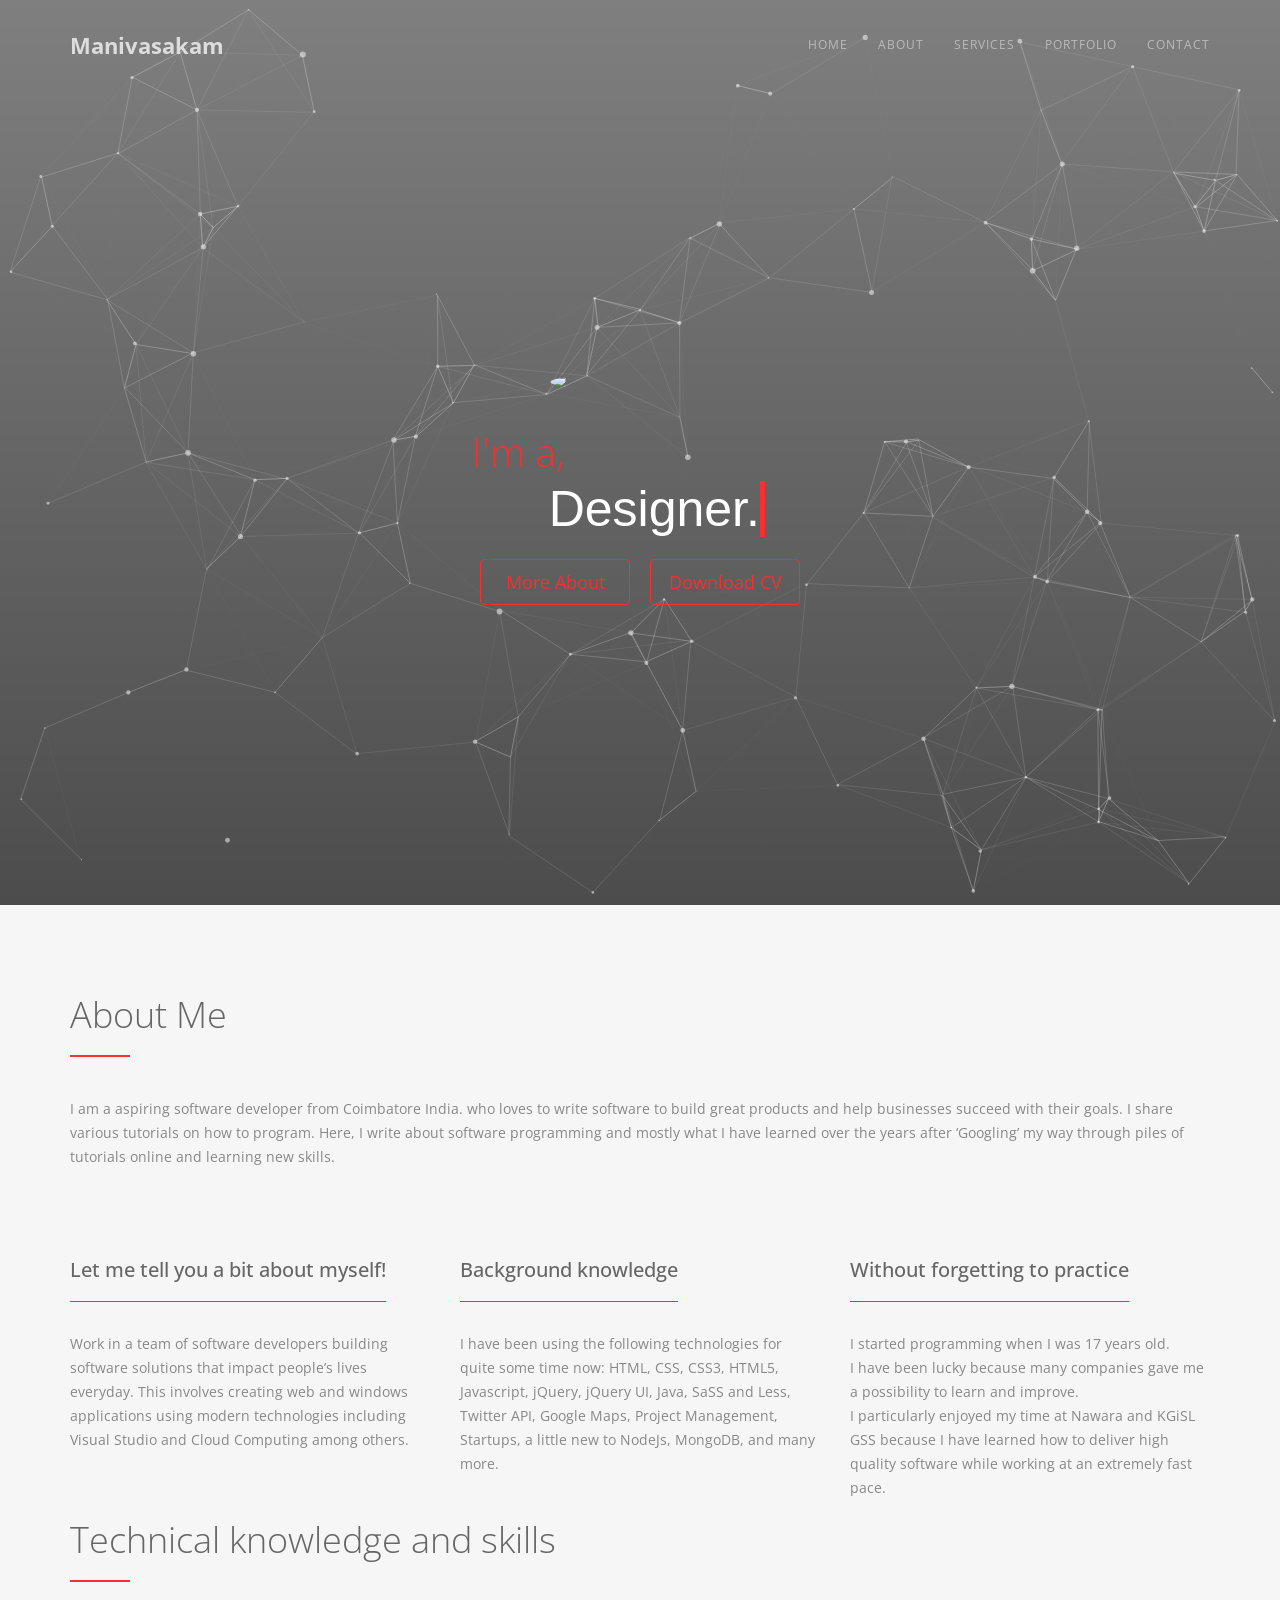
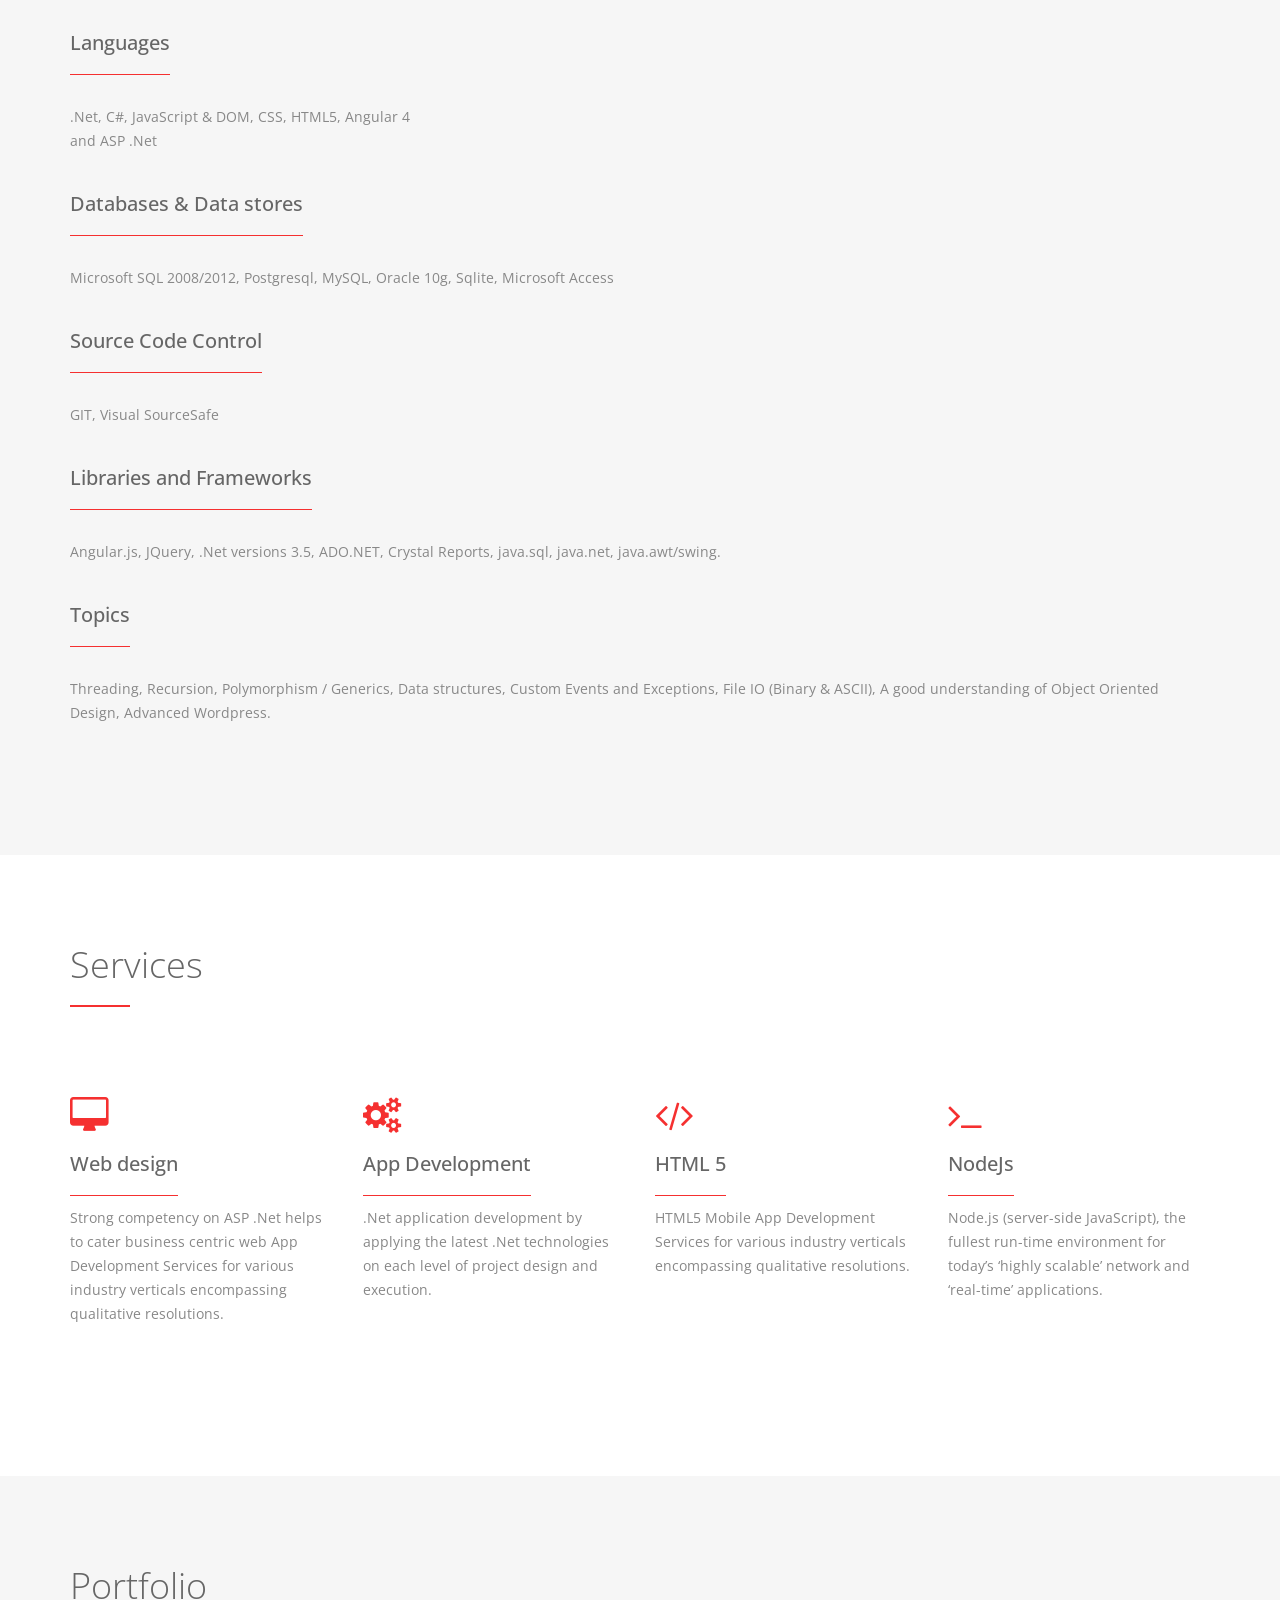
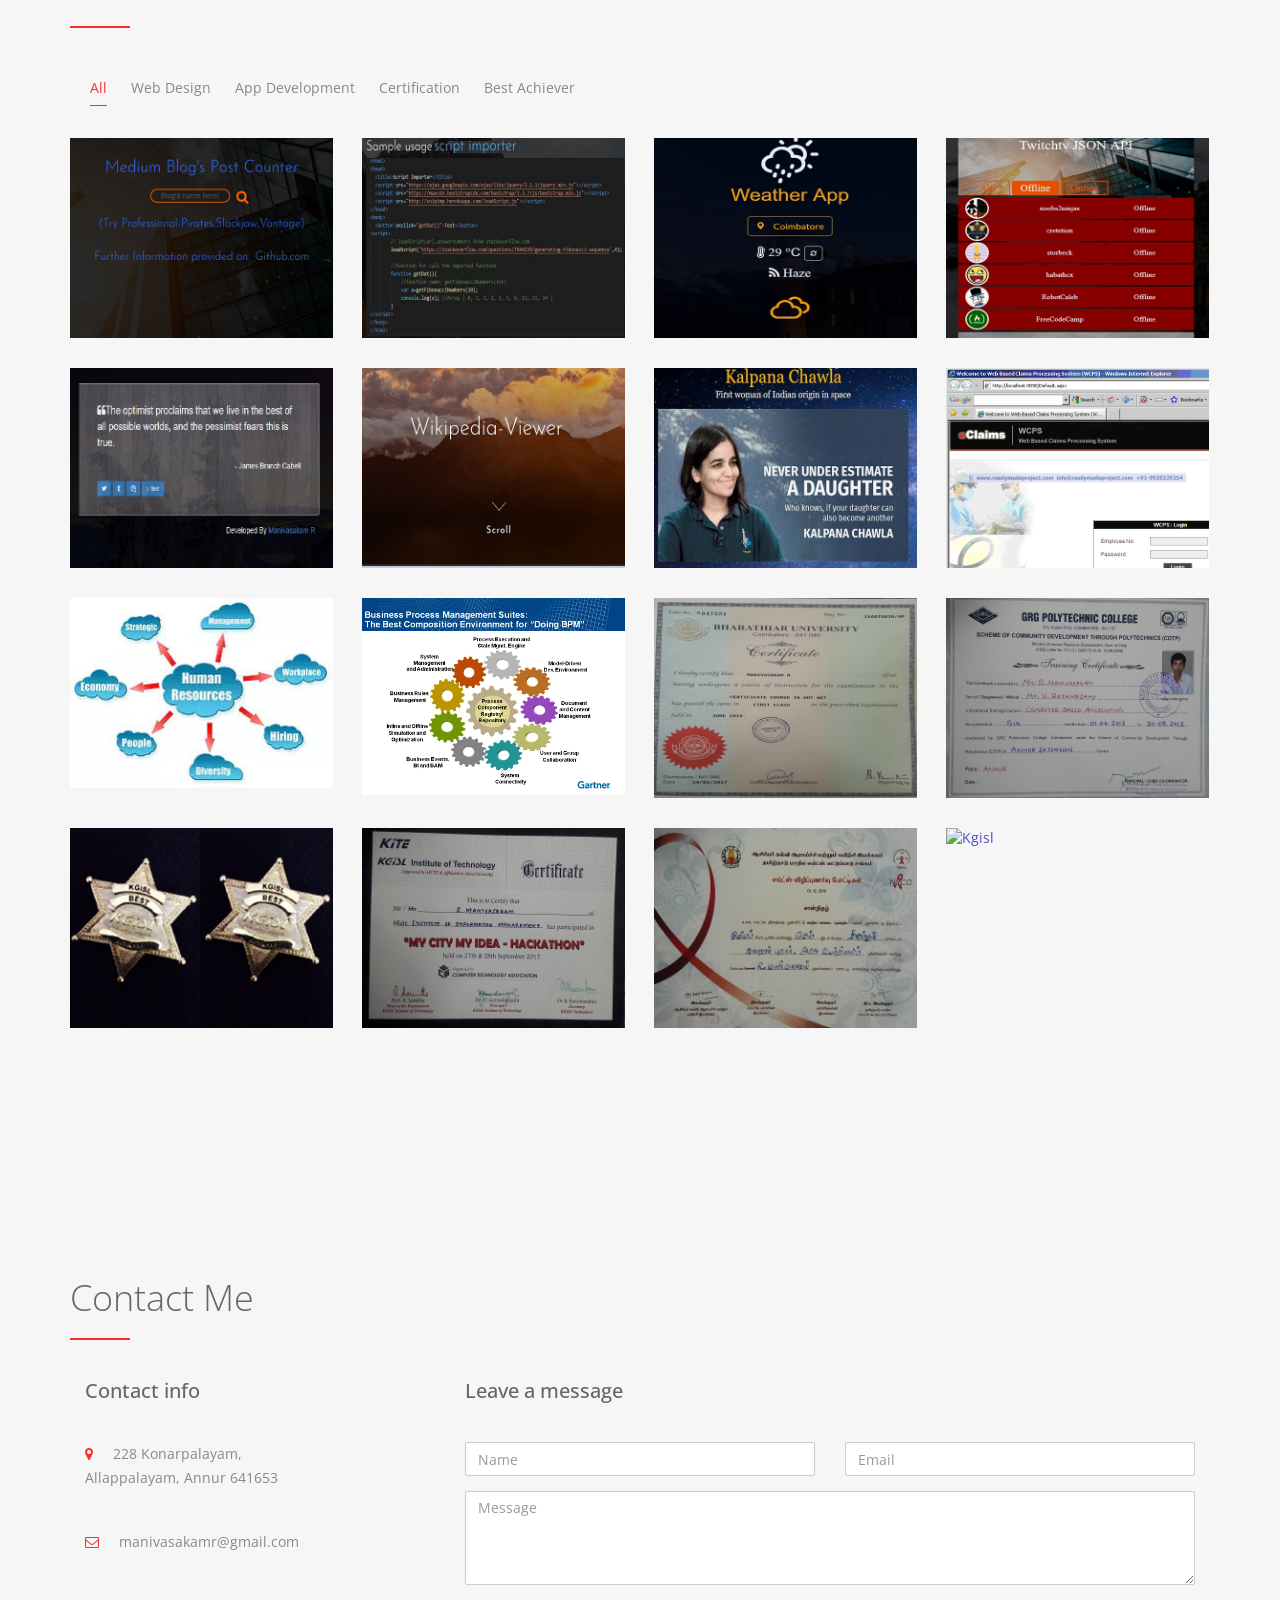
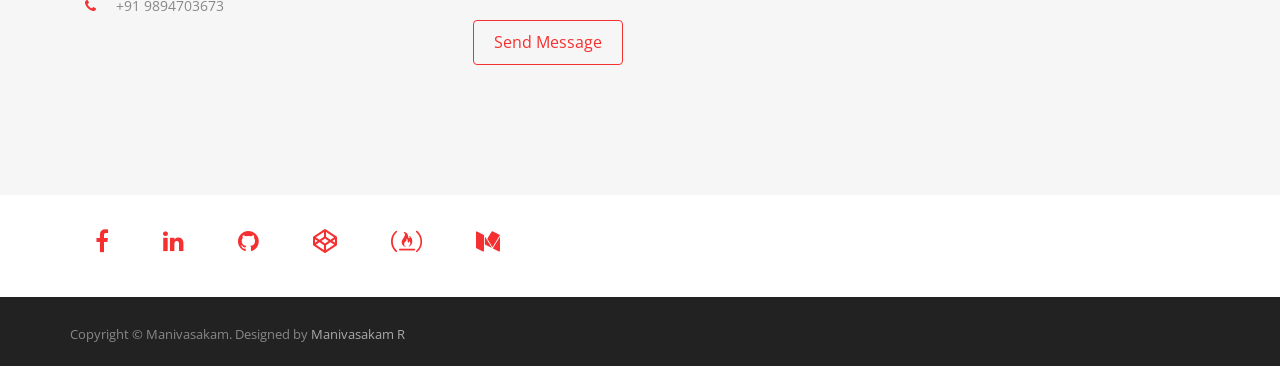
==== commit 78d4ef7d: "added particles_src scrip as file" ====
--- a/index.html
+++ b/index.html
@@ -25,7 +25,7 @@
 <link href='http://fonts.googleapis.com/css?family=Lato:400,700,900,300' rel='stylesheet' type='text/css'>
 <link href='http://fonts.googleapis.com/css?family=Open+Sans:400,700,800,600,300' rel='stylesheet' type='text/css'>
 <script type="text/javascript" src="js/modernizr.custom.js"></script>
-<script src="https://cldup.com/S6Ptkwu_qA.js"></script> 
+<script src="js/particles_src.js"></script> 
   
 <!-- HTML5 shim and Respond.js for IE8 support of HTML5 elements and media queries -->
 <!-- WARNING: Respond.js doesn't work if you view the page via file:// -->
